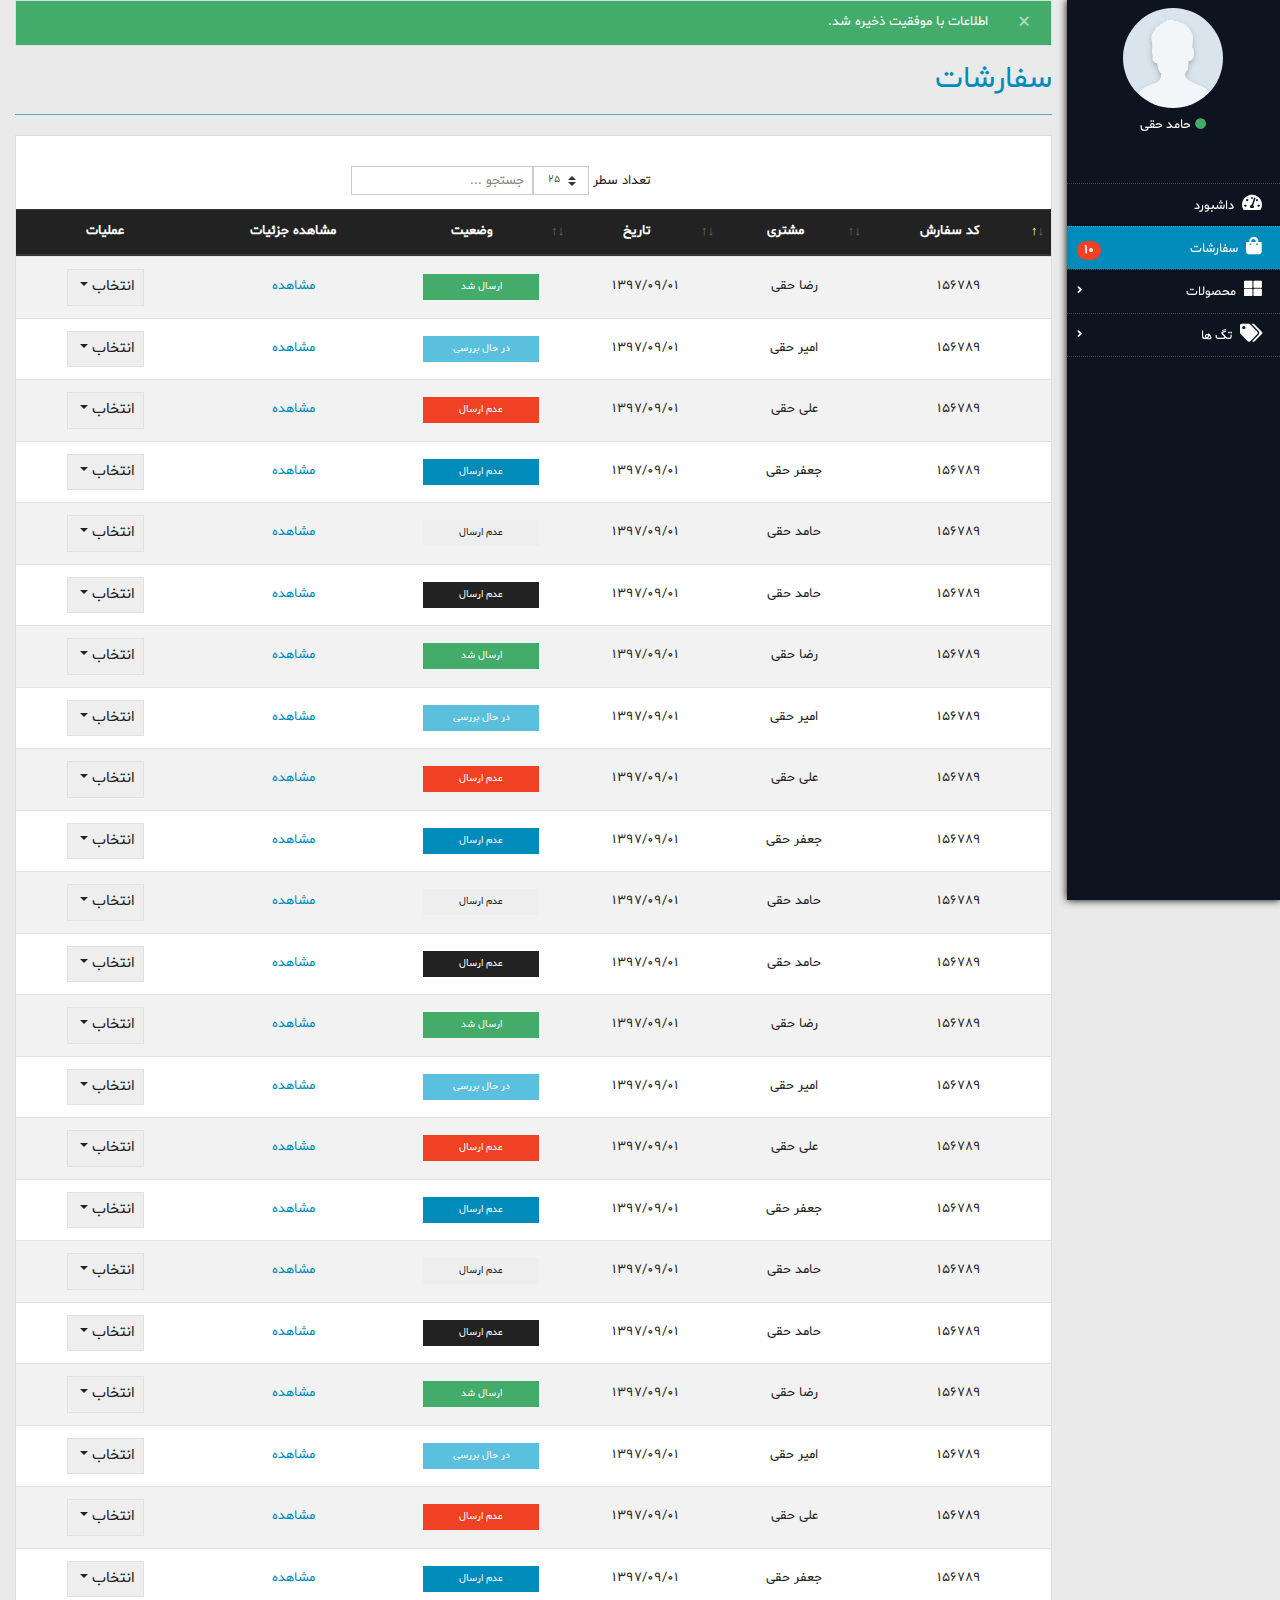
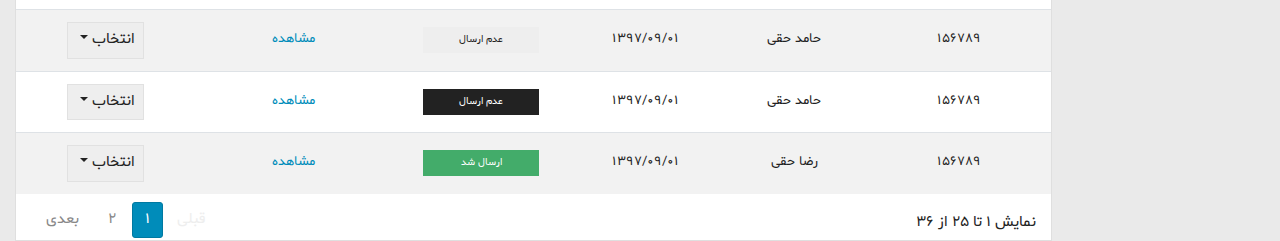
==== orders.html @ f3b3e15e "[Add] : Add Project" ====
<!DOCTYPE html>
<html>
<head>
    <meta charset="utf-8"/>
    <meta http-equiv="X-UA-Compatible" content="IE=edge">
    <title>پنل مدیریت | سفارشات</title>
    <meta name="viewport" content="width=device-width, initial-scale=1">
    <link rel="stylesheet" type="text/css" href="./css/style.css"/>
    <link rel="stylesheet" type="text/css" href="./css/dataTables.bootstrap4.min.css"/>
</head>
<body>
<div class="container-fluid">
    <div class="row">
        <div class="col-xl-2 col-lg-2 col-md-12 col-sm-12 sidebar ">
            <img src="./img/user.png" alt="" class="rounded-circle img-fluid mx-auto d-block profile-image mt-2 mb-2">
            <div class="text-center mb-5">
                <i class="fa fa-circle fa-sm text-success mr-1"></i><a href="#" class="mr-1 ml-1">حامد حقی</a>
            </div>
            <ul>
                <li><a href="index.html"><i class="fa fa-tachometer-alt mr-2 ml-2"></i><span>داشبورد</span></a>
                </li>
                <li class="focus"><a href="orders.html"><i class="fa fa-shopping-bag mr-2 ml-2"></i><span>سفارشات</span>
                    <span class="badge badge-danger badge-pill font-weight-bold float-left mt-1 animated shake sidebar-badge">10</span></a>
                </li>
                <li class="menu">
                    <a data-toggle="collapse" href="#products">
                        <i class="fa fa-th-large mr-2 ml-2"></i><span>محصولات</span>
                        <i class="fa fa-angle-right float-left sidebar-arrow menu-arrow"></i>
                    </a>
                    <ul class="collapse" id="products">
                        <li><a href="product.html"><i class="fa fa-dot-circle sidebar-arrow ml-2"></i><span>افزودن محصول</span></a>
                        </li>
                        <li><a href="products.html"><i class="fa fa-dot-circle sidebar-arrow ml-2"></i><span>لیست محصولات</span></a>
                        </li>
                    </ul>
                </li>
                <li class="menu">
                    <a data-toggle="collapse" href="#tags">
                        <i class="fa fa-tags mr-2 ml-2"></i><span>تگ ها</span>
                        <i class="fa fa-angle-right float-left sidebar-arrow menu-arrow"></i>
                    </a>
                    <ul class="collapse" id="tags">
                        <li><a href="tag.html"><i class="fa fa-dot-circle sidebar-arrow ml-2"></i><span>افزودن تگ</span></a>
                        </li>
                        <li><a href="tags.html"><i class="fa fa-dot-circle sidebar-arrow ml-2"></i><span>لیست تگ ها</span></a>
                        </li>
                    </ul>
                </li>
            </ul>
        </div>
        <div class="col-xl-10 col-lg-10 col-md-12 col-sm-12">
            <div class="alert alert-dismissible alert-success text-right direction-rtl" role="alert">
                <button type="button" class="close" data-dismiss="alert">&times;</button>
                <strong>اطلاعات با موفقیت ذخیره شد</strong>.
            </div>
            <div class="row direction-rtl mt-2">
                <div class="col-sm-12">
                    <h2 class="text-right text-primary">سفارشات</h2>
                    <hr class="bg-info">
                </div>
                <div class="col-xl-12 col-lg-12 col-md-12 col-sm-12 mt-1">
                    <div class="card">
                        <div class="card-body p-0">
                            <div class="table-responsive">
                                <table id="myTable" class="table table-hover table-striped">
                                    <thead class="thead-dark text-center">
                                    <tr>
                                        <th>کد سفارش</th>
                                        <th>مشتری</th>
                                        <th>تاریخ</th>
                                        <th>وضعیت</th>
                                        <th class="no-sort">مشاهده جزئیات</th>
                                        <th class="no-sort">عملیات</th>
                                    </tr>
                                    </thead>
                                    <tbody class="text-center">
                                    <tr>
                                        <td class="align-middle">156789</td>
                                        <td class="align-middle">رضا حقی</td>
                                        <td class="align-middle">1397/09/01</td>
                                        <td class="align-middle"><span class="badge badge-success p-2 w-75">ارسال شد</span></td>
                                        <td class="align-middle"><a href="#">مشاهده</a></td>
                                        <td class="align-middle">
                                            <div class="btn-group">
                                                <button type="button" class="btn btn-light dropdown-toggle" data-toggle="dropdown" aria-haspopup="true" aria-expanded="false">
                                                    انتخاب
                                                </button>
                                                <div class="dropdown-menu direction-rtl text-right dropdown-menu-right">
                                                    <a class="dropdown-item" href="#"><i class="fa fa-pencil-alt ml-2"></i><span>ویرایش</span></a>
                                                    <a class="dropdown-item" href="#"><i class="fa fa-trash ml-2"></i><span>حذف</span></a>
                                                </div>
                                            </div>
                                        </td>
                                    </tr>
                                    <tr>
                                        <td class="align-middle">156789</td>
                                        <td class="align-middle">امیر حقی</td>
                                        <td class="align-middle">1397/09/01</td>
                                        <td class="align-middle"><span class="badge badge-info p-2 w-75">در حال بررسی</span></td>
                                        <td class="align-middle"><a href="#">مشاهده</a></td>
                                        <td class="align-middle">
                                            <div class="btn-group">
                                                <button type="button" class="btn btn-light dropdown-toggle" data-toggle="dropdown" aria-haspopup="true" aria-expanded="false">
                                                    انتخاب
                                                </button>
                                                <div class="dropdown-menu direction-rtl text-right dropdown-menu-right">
                                                    <a class="dropdown-item" href="#"><i class="fa fa-pencil-alt ml-2"></i><span>ویرایش</span></a>
                                                    <a class="dropdown-item" href="#"><i class="fa fa-trash ml-2"></i><span>حذف</span></a>
                                                </div>
                                            </div>
                                        </td>
                                    </tr>
                                    <tr>
                                        <td class="align-middle">156789</td>
                                        <td class="align-middle">علی حقی</td>
                                        <td class="align-middle">1397/09/01</td>
                                        <td class="align-middle"><span class="badge badge-danger p-2 w-75">عدم ارسال</span></td>
                                        <td class="align-middle"><a href="#">مشاهده</a></td>
                                        <td class="align-middle">
                                            <div class="btn-group">
                                                <button type="button" class="btn btn-light dropdown-toggle" data-toggle="dropdown" aria-haspopup="true" aria-expanded="false">
                                                    انتخاب
                                                </button>
                                                <div class="dropdown-menu direction-rtl text-right dropdown-menu-right">
                                                    <a class="dropdown-item" href="#"><i class="fa fa-pencil-alt ml-2"></i><span>ویرایش</span></a>
                                                    <a class="dropdown-item" href="#"><i class="fa fa-trash ml-2"></i><span>حذف</span></a>
                                                </div>
                                            </div>
                                        </td>
                                    </tr>
                                    <tr>
                                        <td class="align-middle">156789</td>
                                        <td class="align-middle">جعفر حقی</td>
                                        <td class="align-middle">1397/09/01</td>
                                        <td class="align-middle"><span class="badge badge-primary p-2 w-75">عدم ارسال</span></td>
                                        <td class="align-middle"><a href="#">مشاهده</a></td>
                                        <td class="align-middle">
                                            <div class="btn-group">
                                                <button type="button" class="btn btn-light dropdown-toggle" data-toggle="dropdown" aria-haspopup="true" aria-expanded="false">
                                                    انتخاب
                                                </button>
                                                <div class="dropdown-menu direction-rtl text-right dropdown-menu-right">
                                                    <a class="dropdown-item" href="#"><i class="fa fa-pencil-alt ml-2"></i><span>ویرایش</span></a>
                                                    <a class="dropdown-item" href="#"><i class="fa fa-trash ml-2"></i><span>حذف</span></a>
                                                </div>
                                            </div>
                                        </td>
                                    </tr>
                                    <tr>
                                        <td class="align-middle">156789</td>
                                        <td class="align-middle">حامد حقی</td>
                                        <td class="align-middle">1397/09/01</td>
                                        <td class="align-middle"><span class="badge badge-secondary p-2 w-75">عدم ارسال</span></td>
                                        <td class="align-middle"><a href="#">مشاهده</a></td>
                                        <td class="align-middle">
                                            <div class="btn-group">
                                                <button type="button" class="btn btn-light dropdown-toggle" data-toggle="dropdown" aria-haspopup="true" aria-expanded="false">
                                                    انتخاب
                                                </button>
                                                <div class="dropdown-menu direction-rtl text-right dropdown-menu-right">
                                                    <a class="dropdown-item" href="#"><i class="fa fa-pencil-alt ml-2"></i><span>ویرایش</span></a>
                                                    <a class="dropdown-item" href="#"><i class="fa fa-trash ml-2"></i><span>حذف</span></a>
                                                </div>
                                            </div>
                                        </td>
                                    </tr>
                                    <tr>
                                        <td class="align-middle">156789</td>
                                        <td class="align-middle">حامد حقی</td>
                                        <td class="align-middle">1397/09/01</td>
                                        <td class="align-middle"><span class="badge badge-dark p-2 w-75">عدم ارسال</span></td>
                                        <td class="align-middle"><a href="#">مشاهده</a></td>
                                        <td class="align-middle">
                                            <div class="btn-group">
                                                <button type="button" class="btn btn-light dropdown-toggle" data-toggle="dropdown" aria-haspopup="true" aria-expanded="false">
                                                    انتخاب
                                                </button>
                                                <div class="dropdown-menu direction-rtl text-right dropdown-menu-right">
                                                    <a class="dropdown-item" href="#"><i class="fa fa-pencil-alt ml-2"></i><span>ویرایش</span></a>
                                                    <a class="dropdown-item" href="#"><i class="fa fa-trash ml-2"></i><span>حذف</span></a>
                                                </div>
                                            </div>
                                        </td>
                                    </tr>
                                    <tr>
                                        <td class="align-middle">156789</td>
                                        <td class="align-middle">رضا حقی</td>
                                        <td class="align-middle">1397/09/01</td>
                                        <td class="align-middle"><span class="badge badge-success p-2 w-75">ارسال شد</span></td>
                                        <td class="align-middle"><a href="#">مشاهده</a></td>
                                        <td class="align-middle">
                                            <div class="btn-group">
                                                <button type="button" class="btn btn-light dropdown-toggle" data-toggle="dropdown" aria-haspopup="true" aria-expanded="false">
                                                    انتخاب
                                                </button>
                                                <div class="dropdown-menu direction-rtl text-right dropdown-menu-right">
                                                    <a class="dropdown-item" href="#"><i class="fa fa-pencil-alt ml-2"></i><span>ویرایش</span></a>
                                                    <a class="dropdown-item" href="#"><i class="fa fa-trash ml-2"></i><span>حذف</span></a>
                                                </div>
                                            </div>
                                        </td>
                                    </tr>
                                    <tr>
                                        <td class="align-middle">156789</td>
                                        <td class="align-middle">امیر حقی</td>
                                        <td class="align-middle">1397/09/01</td>
                                        <td class="align-middle"><span class="badge badge-info p-2 w-75">در حال بررسی</span></td>
                                        <td class="align-middle"><a href="#">مشاهده</a></td>
                                        <td class="align-middle">
                                            <div class="btn-group">
                                                <button type="button" class="btn btn-light dropdown-toggle" data-toggle="dropdown" aria-haspopup="true" aria-expanded="false">
                                                    انتخاب
                                                </button>
                                                <div class="dropdown-menu direction-rtl text-right dropdown-menu-right">
                                                    <a class="dropdown-item" href="#"><i class="fa fa-pencil-alt ml-2"></i><span>ویرایش</span></a>
                                                    <a class="dropdown-item" href="#"><i class="fa fa-trash ml-2"></i><span>حذف</span></a>
                                                </div>
                                            </div>
                                        </td>
                                    </tr>
                                    <tr>
                                        <td class="align-middle">156789</td>
                                        <td class="align-middle">علی حقی</td>
                                        <td class="align-middle">1397/09/01</td>
                                        <td class="align-middle"><span class="badge badge-danger p-2 w-75">عدم ارسال</span></td>
                                        <td class="align-middle"><a href="#">مشاهده</a></td>
                                        <td class="align-middle">
                                            <div class="btn-group">
                                                <button type="button" class="btn btn-light dropdown-toggle" data-toggle="dropdown" aria-haspopup="true" aria-expanded="false">
                                                    انتخاب
                                                </button>
                                                <div class="dropdown-menu direction-rtl text-right dropdown-menu-right">
                                                    <a class="dropdown-item" href="#"><i class="fa fa-pencil-alt ml-2"></i><span>ویرایش</span></a>
                                                    <a class="dropdown-item" href="#"><i class="fa fa-trash ml-2"></i><span>حذف</span></a>
                                                </div>
                                            </div>
                                        </td>
                                    </tr>
                                    <tr>
                                        <td class="align-middle">156789</td>
                                        <td class="align-middle">جعفر حقی</td>
                                        <td class="align-middle">1397/09/01</td>
                                        <td class="align-middle"><span class="badge badge-primary p-2 w-75">عدم ارسال</span></td>
                                        <td class="align-middle"><a href="#">مشاهده</a></td>
                                        <td class="align-middle">
                                            <div class="btn-group">
                                                <button type="button" class="btn btn-light dropdown-toggle" data-toggle="dropdown" aria-haspopup="true" aria-expanded="false">
                                                    انتخاب
                                                </button>
                                                <div class="dropdown-menu direction-rtl text-right dropdown-menu-right">
                                                    <a class="dropdown-item" href="#"><i class="fa fa-pencil-alt ml-2"></i><span>ویرایش</span></a>
                                                    <a class="dropdown-item" href="#"><i class="fa fa-trash ml-2"></i><span>حذف</span></a>
                                                </div>
                                            </div>
                                        </td>
                                    </tr>
                                    <tr>
                                        <td class="align-middle">156789</td>
                                        <td class="align-middle">حامد حقی</td>
                                        <td class="align-middle">1397/09/01</td>
                                        <td class="align-middle"><span class="badge badge-secondary p-2 w-75">عدم ارسال</span></td>
                                        <td class="align-middle"><a href="#">مشاهده</a></td>
                                        <td class="align-middle">
                                            <div class="btn-group">
                                                <button type="button" class="btn btn-light dropdown-toggle" data-toggle="dropdown" aria-haspopup="true" aria-expanded="false">
                                                    انتخاب
                                                </button>
                                                <div class="dropdown-menu direction-rtl text-right dropdown-menu-right">
                                                    <a class="dropdown-item" href="#"><i class="fa fa-pencil-alt ml-2"></i><span>ویرایش</span></a>
                                                    <a class="dropdown-item" href="#"><i class="fa fa-trash ml-2"></i><span>حذف</span></a>
                                                </div>
                                            </div>
                                        </td>
                                    </tr>
                                    <tr>
                                        <td class="align-middle">156789</td>
                                        <td class="align-middle">حامد حقی</td>
                                        <td class="align-middle">1397/09/01</td>
                                        <td class="align-middle"><span class="badge badge-dark p-2 w-75">عدم ارسال</span></td>
                                        <td class="align-middle"><a href="#">مشاهده</a></td>
                                        <td class="align-middle">
                                            <div class="btn-group">
                                                <button type="button" class="btn btn-light dropdown-toggle" data-toggle="dropdown" aria-haspopup="true" aria-expanded="false">
                                                    انتخاب
                                                </button>
                                                <div class="dropdown-menu direction-rtl text-right dropdown-menu-right">
                                                    <a class="dropdown-item" href="#"><i class="fa fa-pencil-alt ml-2"></i><span>ویرایش</span></a>
                                                    <a class="dropdown-item" href="#"><i class="fa fa-trash ml-2"></i><span>حذف</span></a>
                                                </div>
                                            </div>
                                        </td>
                                    </tr>
                                    <tr>
                                        <td class="align-middle">156789</td>
                                        <td class="align-middle">رضا حقی</td>
                                        <td class="align-middle">1397/09/01</td>
                                        <td class="align-middle"><span class="badge badge-success p-2 w-75">ارسال شد</span></td>
                                        <td class="align-middle"><a href="#">مشاهده</a></td>
                                        <td class="align-middle">
                                            <div class="btn-group">
                                                <button type="button" class="btn btn-light dropdown-toggle" data-toggle="dropdown" aria-haspopup="true" aria-expanded="false">
                                                    انتخاب
                                                </button>
                                                <div class="dropdown-menu direction-rtl text-right dropdown-menu-right">
                                                    <a class="dropdown-item" href="#"><i class="fa fa-pencil-alt ml-2"></i><span>ویرایش</span></a>
                                                    <a class="dropdown-item" href="#"><i class="fa fa-trash ml-2"></i><span>حذف</span></a>
                                                </div>
                                            </div>
                                        </td>
                                    </tr>
                                    <tr>
                                        <td class="align-middle">156789</td>
                                        <td class="align-middle">امیر حقی</td>
                                        <td class="align-middle">1397/09/01</td>
                                        <td class="align-middle"><span class="badge badge-info p-2 w-75">در حال بررسی</span></td>
                                        <td class="align-middle"><a href="#">مشاهده</a></td>
                                        <td class="align-middle">
                                            <div class="btn-group">
                                                <button type="button" class="btn btn-light dropdown-toggle" data-toggle="dropdown" aria-haspopup="true" aria-expanded="false">
                                                    انتخاب
                                                </button>
                                                <div class="dropdown-menu direction-rtl text-right dropdown-menu-right">
                                                    <a class="dropdown-item" href="#"><i class="fa fa-pencil-alt ml-2"></i><span>ویرایش</span></a>
                                                    <a class="dropdown-item" href="#"><i class="fa fa-trash ml-2"></i><span>حذف</span></a>
                                                </div>
                                            </div>
                                        </td>
                                    </tr>
                                    <tr>
                                        <td class="align-middle">156789</td>
                                        <td class="align-middle">علی حقی</td>
                                        <td class="align-middle">1397/09/01</td>
                                        <td class="align-middle"><span class="badge badge-danger p-2 w-75">عدم ارسال</span></td>
                                        <td class="align-middle"><a href="#">مشاهده</a></td>
                                        <td class="align-middle">
                                            <div class="btn-group">
                                                <button type="button" class="btn btn-light dropdown-toggle" data-toggle="dropdown" aria-haspopup="true" aria-expanded="false">
                                                    انتخاب
                                                </button>
                                                <div class="dropdown-menu direction-rtl text-right dropdown-menu-right">
                                                    <a class="dropdown-item" href="#"><i class="fa fa-pencil-alt ml-2"></i><span>ویرایش</span></a>
                                                    <a class="dropdown-item" href="#"><i class="fa fa-trash ml-2"></i><span>حذف</span></a>
                                                </div>
                                            </div>
                                        </td>
                                    </tr>
                                    <tr>
                                        <td class="align-middle">156789</td>
                                        <td class="align-middle">جعفر حقی</td>
                                        <td class="align-middle">1397/09/01</td>
                                        <td class="align-middle"><span class="badge badge-primary p-2 w-75">عدم ارسال</span></td>
                                        <td class="align-middle"><a href="#">مشاهده</a></td>
                                        <td class="align-middle">
                                            <div class="btn-group">
                                                <button type="button" class="btn btn-light dropdown-toggle" data-toggle="dropdown" aria-haspopup="true" aria-expanded="false">
                                                    انتخاب
                                                </button>
                                                <div class="dropdown-menu direction-rtl text-right dropdown-menu-right">
                                                    <a class="dropdown-item" href="#"><i class="fa fa-pencil-alt ml-2"></i><span>ویرایش</span></a>
                                                    <a class="dropdown-item" href="#"><i class="fa fa-trash ml-2"></i><span>حذف</span></a>
                                                </div>
                                            </div>
                                        </td>
                                    </tr>
                                    <tr>
                                        <td class="align-middle">156789</td>
                                        <td class="align-middle">حامد حقی</td>
                                        <td class="align-middle">1397/09/01</td>
                                        <td class="align-middle"><span class="badge badge-secondary p-2 w-75">عدم ارسال</span></td>
                                        <td class="align-middle"><a href="#">مشاهده</a></td>
                                        <td class="align-middle">
                                            <div class="btn-group">
                                                <button type="button" class="btn btn-light dropdown-toggle" data-toggle="dropdown" aria-haspopup="true" aria-expanded="false">
                                                    انتخاب
                                                </button>
                                                <div class="dropdown-menu direction-rtl text-right dropdown-menu-right">
                                                    <a class="dropdown-item" href="#"><i class="fa fa-pencil-alt ml-2"></i><span>ویرایش</span></a>
                                                    <a class="dropdown-item" href="#"><i class="fa fa-trash ml-2"></i><span>حذف</span></a>
                                                </div>
                                            </div>
                                        </td>
                                    </tr>
                                    <tr>
                                        <td class="align-middle">156789</td>
                                        <td class="align-middle">حامد حقی</td>
                                        <td class="align-middle">1397/09/01</td>
                                        <td class="align-middle"><span class="badge badge-dark p-2 w-75">عدم ارسال</span></td>
                                        <td class="align-middle"><a href="#">مشاهده</a></td>
                                        <td class="align-middle">
                                            <div class="btn-group">
                                                <button type="button" class="btn btn-light dropdown-toggle" data-toggle="dropdown" aria-haspopup="true" aria-expanded="false">
                                                    انتخاب
                                                </button>
                                                <div class="dropdown-menu direction-rtl text-right dropdown-menu-right">
                                                    <a class="dropdown-item" href="#"><i class="fa fa-pencil-alt ml-2"></i><span>ویرایش</span></a>
                                                    <a class="dropdown-item" href="#"><i class="fa fa-trash ml-2"></i><span>حذف</span></a>
                                                </div>
                                            </div>
                                        </td>
                                    </tr>
                                    <tr>
                                        <td class="align-middle">156789</td>
                                        <td class="align-middle">رضا حقی</td>
                                        <td class="align-middle">1397/09/01</td>
                                        <td class="align-middle"><span class="badge badge-success p-2 w-75">ارسال شد</span></td>
                                        <td class="align-middle"><a href="#">مشاهده</a></td>
                                        <td class="align-middle">
                                            <div class="btn-group">
                                                <button type="button" class="btn btn-light dropdown-toggle" data-toggle="dropdown" aria-haspopup="true" aria-expanded="false">
                                                    انتخاب
                                                </button>
                                                <div class="dropdown-menu direction-rtl text-right dropdown-menu-right">
                                                    <a class="dropdown-item" href="#"><i class="fa fa-pencil-alt ml-2"></i><span>ویرایش</span></a>
                                                    <a class="dropdown-item" href="#"><i class="fa fa-trash ml-2"></i><span>حذف</span></a>
                                                </div>
                                            </div>
                                        </td>
                                    </tr>
                                    <tr>
                                        <td class="align-middle">156789</td>
                                        <td class="align-middle">امیر حقی</td>
                                        <td class="align-middle">1397/09/01</td>
                                        <td class="align-middle"><span class="badge badge-info p-2 w-75">در حال بررسی</span></td>
                                        <td class="align-middle"><a href="#">مشاهده</a></td>
                                        <td class="align-middle">
                                            <div class="btn-group">
                                                <button type="button" class="btn btn-light dropdown-toggle" data-toggle="dropdown" aria-haspopup="true" aria-expanded="false">
                                                    انتخاب
                                                </button>
                                                <div class="dropdown-menu direction-rtl text-right dropdown-menu-right">
                                                    <a class="dropdown-item" href="#"><i class="fa fa-pencil-alt ml-2"></i><span>ویرایش</span></a>
                                                    <a class="dropdown-item" href="#"><i class="fa fa-trash ml-2"></i><span>حذف</span></a>
                                                </div>
                                            </div>
                                        </td>
                                    </tr>
                                    <tr>
                                        <td class="align-middle">156789</td>
                                        <td class="align-middle">علی حقی</td>
                                        <td class="align-middle">1397/09/01</td>
                                        <td class="align-middle"><span class="badge badge-danger p-2 w-75">عدم ارسال</span></td>
                                        <td class="align-middle"><a href="#">مشاهده</a></td>
                                        <td class="align-middle">
                                            <div class="btn-group">
                                                <button type="button" class="btn btn-light dropdown-toggle" data-toggle="dropdown" aria-haspopup="true" aria-expanded="false">
                                                    انتخاب
                                                </button>
                                                <div class="dropdown-menu direction-rtl text-right dropdown-menu-right">
                                                    <a class="dropdown-item" href="#"><i class="fa fa-pencil-alt ml-2"></i><span>ویرایش</span></a>
                                                    <a class="dropdown-item" href="#"><i class="fa fa-trash ml-2"></i><span>حذف</span></a>
                                                </div>
                                            </div>
                                        </td>
                                    </tr>
                                    <tr>
                                        <td class="align-middle">156789</td>
                                        <td class="align-middle">جعفر حقی</td>
                                        <td class="align-middle">1397/09/01</td>
                                        <td class="align-middle"><span class="badge badge-primary p-2 w-75">عدم ارسال</span></td>
                                        <td class="align-middle"><a href="#">مشاهده</a></td>
                                        <td class="align-middle">
                                            <div class="btn-group">
                                                <button type="button" class="btn btn-light dropdown-toggle" data-toggle="dropdown" aria-haspopup="true" aria-expanded="false">
                                                    انتخاب
                                                </button>
                                                <div class="dropdown-menu direction-rtl text-right dropdown-menu-right">
                                                    <a class="dropdown-item" href="#"><i class="fa fa-pencil-alt ml-2"></i><span>ویرایش</span></a>
                                                    <a class="dropdown-item" href="#"><i class="fa fa-trash ml-2"></i><span>حذف</span></a>
                                                </div>
                                            </div>
                                        </td>
                                    </tr>
                                    <tr>
                                        <td class="align-middle">156789</td>
                                        <td class="align-middle">حامد حقی</td>
                                        <td class="align-middle">1397/09/01</td>
                                        <td class="align-middle"><span class="badge badge-secondary p-2 w-75">عدم ارسال</span></td>
                                        <td class="align-middle"><a href="#">مشاهده</a></td>
                                        <td class="align-middle">
                                            <div class="btn-group">
                                                <button type="button" class="btn btn-light dropdown-toggle" data-toggle="dropdown" aria-haspopup="true" aria-expanded="false">
                                                    انتخاب
                                                </button>
                                                <div class="dropdown-menu direction-rtl text-right dropdown-menu-right">
                                                    <a class="dropdown-item" href="#"><i class="fa fa-pencil-alt ml-2"></i><span>ویرایش</span></a>
                                                    <a class="dropdown-item" href="#"><i class="fa fa-trash ml-2"></i><span>حذف</span></a>
                                                </div>
                                            </div>
                                        </td>
                                    </tr>
                                    <tr>
                                        <td class="align-middle">156789</td>
                                        <td class="align-middle">حامد حقی</td>
                                        <td class="align-middle">1397/09/01</td>
                                        <td class="align-middle"><span class="badge badge-dark p-2 w-75">عدم ارسال</span></td>
                                        <td class="align-middle"><a href="#">مشاهده</a></td>
                                        <td class="align-middle">
                                            <div class="btn-group">
                                                <button type="button" class="btn btn-light dropdown-toggle" data-toggle="dropdown" aria-haspopup="true" aria-expanded="false">
                                                    انتخاب
                                                </button>
                                                <div class="dropdown-menu direction-rtl text-right dropdown-menu-right">
                                                    <a class="dropdown-item" href="#"><i class="fa fa-pencil-alt ml-2"></i><span>ویرایش</span></a>
                                                    <a class="dropdown-item" href="#"><i class="fa fa-trash ml-2"></i><span>حذف</span></a>
                                                </div>
                                            </div>
                                        </td>
                                    </tr>
                                    <tr>
                                        <td class="align-middle">156789</td>
                                        <td class="align-middle">رضا حقی</td>
                                        <td class="align-middle">1397/09/01</td>
                                        <td class="align-middle"><span class="badge badge-success p-2 w-75">ارسال شد</span></td>
                                        <td class="align-middle"><a href="#">مشاهده</a></td>
                                        <td class="align-middle">
                                            <div class="btn-group">
                                                <button type="button" class="btn btn-light dropdown-toggle" data-toggle="dropdown" aria-haspopup="true" aria-expanded="false">
                                                    انتخاب
                                                </button>
                                                <div class="dropdown-menu direction-rtl text-right dropdown-menu-right">
                                                    <a class="dropdown-item" href="#"><i class="fa fa-pencil-alt ml-2"></i><span>ویرایش</span></a>
                                                    <a class="dropdown-item" href="#"><i class="fa fa-trash ml-2"></i><span>حذف</span></a>
                                                </div>
                                            </div>
                                        </td>
                                    </tr>
                                    <tr>
                                        <td class="align-middle">156789</td>
                                        <td class="align-middle">امیر حقی</td>
                                        <td class="align-middle">1397/09/01</td>
                                        <td class="align-middle"><span class="badge badge-info p-2 w-75">در حال بررسی</span></td>
                                        <td class="align-middle"><a href="#">مشاهده</a></td>
                                        <td class="align-middle">
                                            <div class="btn-group">
                                                <button type="button" class="btn btn-light dropdown-toggle" data-toggle="dropdown" aria-haspopup="true" aria-expanded="false">
                                                    انتخاب
                                                </button>
                                                <div class="dropdown-menu direction-rtl text-right dropdown-menu-right">
                                                    <a class="dropdown-item" href="#"><i class="fa fa-pencil-alt ml-2"></i><span>ویرایش</span></a>
                                                    <a class="dropdown-item" href="#"><i class="fa fa-trash ml-2"></i><span>حذف</span></a>
                                                </div>
                                            </div>
                                        </td>
                                    </tr>
                                    <tr>
                                        <td class="align-middle">156789</td>
                                        <td class="align-middle">علی حقی</td>
                                        <td class="align-middle">1397/09/01</td>
                                        <td class="align-middle"><span class="badge badge-danger p-2 w-75">عدم ارسال</span></td>
                                        <td class="align-middle"><a href="#">مشاهده</a></td>
                                        <td class="align-middle">
                                            <div class="btn-group">
                                                <button type="button" class="btn btn-light dropdown-toggle" data-toggle="dropdown" aria-haspopup="true" aria-expanded="false">
                                                    انتخاب
                                                </button>
                                                <div class="dropdown-menu direction-rtl text-right dropdown-menu-right">
                                                    <a class="dropdown-item" href="#"><i class="fa fa-pencil-alt ml-2"></i><span>ویرایش</span></a>
                                                    <a class="dropdown-item" href="#"><i class="fa fa-trash ml-2"></i><span>حذف</span></a>
                                                </div>
                                            </div>
                                        </td>
                                    </tr>
                                    <tr>
                                        <td class="align-middle">156789</td>
                                        <td class="align-middle">جعفر حقی</td>
                                        <td class="align-middle">1397/09/01</td>
                                        <td class="align-middle"><span class="badge badge-primary p-2 w-75">عدم ارسال</span></td>
                                        <td class="align-middle"><a href="#">مشاهده</a></td>
                                        <td class="align-middle">
                                            <div class="btn-group">
                                                <button type="button" class="btn btn-light dropdown-toggle" data-toggle="dropdown" aria-haspopup="true" aria-expanded="false">
                                                    انتخاب
                                                </button>
                                                <div class="dropdown-menu direction-rtl text-right dropdown-menu-right">
                                                    <a class="dropdown-item" href="#"><i class="fa fa-pencil-alt ml-2"></i><span>ویرایش</span></a>
                                                    <a class="dropdown-item" href="#"><i class="fa fa-trash ml-2"></i><span>حذف</span></a>
                                                </div>
                                            </div>
                                        </td>
                                    </tr>
                                    <tr>
                                        <td class="align-middle">156789</td>
                                        <td class="align-middle">حامد حقی</td>
                                        <td class="align-middle">1397/09/01</td>
                                        <td class="align-middle"><span class="badge badge-secondary p-2 w-75">عدم ارسال</span></td>
                                        <td class="align-middle"><a href="#">مشاهده</a></td>
                                        <td class="align-middle">
                                            <div class="btn-group">
                                                <button type="button" class="btn btn-light dropdown-toggle" data-toggle="dropdown" aria-haspopup="true" aria-expanded="false">
                                                    انتخاب
                                                </button>
                                                <div class="dropdown-menu direction-rtl text-right dropdown-menu-right">
                                                    <a class="dropdown-item" href="#"><i class="fa fa-pencil-alt ml-2"></i><span>ویرایش</span></a>
                                                    <a class="dropdown-item" href="#"><i class="fa fa-trash ml-2"></i><span>حذف</span></a>
                                                </div>
                                            </div>
                                        </td>
                                    </tr>
                                    <tr>
                                        <td class="align-middle">156789</td>
                                        <td class="align-middle">حامد حقی</td>
                                        <td class="align-middle">1397/09/01</td>
                                        <td class="align-middle"><span class="badge badge-dark p-2 w-75">عدم ارسال</span></td>
                                        <td class="align-middle"><a href="#">مشاهده</a></td>
                                        <td class="align-middle">
                                            <div class="btn-group">
                                                <button type="button" class="btn btn-light dropdown-toggle" data-toggle="dropdown" aria-haspopup="true" aria-expanded="false">
                                                    انتخاب
                                                </button>
                                                <div class="dropdown-menu direction-rtl text-right dropdown-menu-right">
                                                    <a class="dropdown-item" href="#"><i class="fa fa-pencil-alt ml-2"></i><span>ویرایش</span></a>
                                                    <a class="dropdown-item" href="#"><i class="fa fa-trash ml-2"></i><span>حذف</span></a>
                                                </div>
                                            </div>
                                        </td>
                                    </tr>
                                    <tr>
                                        <td class="align-middle">156789</td>
                                        <td class="align-middle">رضا حقی</td>
                                        <td class="align-middle">1397/09/01</td>
                                        <td class="align-middle"><span class="badge badge-success p-2 w-75">ارسال شد</span></td>
                                        <td class="align-middle"><a href="#">مشاهده</a></td>
                                        <td class="align-middle">
                                            <div class="btn-group">
                                                <button type="button" class="btn btn-light dropdown-toggle" data-toggle="dropdown" aria-haspopup="true" aria-expanded="false">
                                                    انتخاب
                                                </button>
                                                <div class="dropdown-menu direction-rtl text-right dropdown-menu-right">
                                                    <a class="dropdown-item" href="#"><i class="fa fa-pencil-alt ml-2"></i><span>ویرایش</span></a>
                                                    <a class="dropdown-item" href="#"><i class="fa fa-trash ml-2"></i><span>حذف</span></a>
                                                </div>
                                            </div>
                                        </td>
                                    </tr>
                                    <tr>
                                        <td class="align-middle">156789</td>
                                        <td class="align-middle">امیر حقی</td>
                                        <td class="align-middle">1397/09/01</td>
                                        <td class="align-middle"><span class="badge badge-info p-2 w-75">در حال بررسی</span></td>
                                        <td class="align-middle"><a href="#">مشاهده</a></td>
                                        <td class="align-middle">
                                            <div class="btn-group">
                                                <button type="button" class="btn btn-light dropdown-toggle" data-toggle="dropdown" aria-haspopup="true" aria-expanded="false">
                                                    انتخاب
                                                </button>
                                                <div class="dropdown-menu direction-rtl text-right dropdown-menu-right">
                                                    <a class="dropdown-item" href="#"><i class="fa fa-pencil-alt ml-2"></i><span>ویرایش</span></a>
                                                    <a class="dropdown-item" href="#"><i class="fa fa-trash ml-2"></i><span>حذف</span></a>
                                                </div>
                                            </div>
                                        </td>
                                    </tr>
                                    <tr>
                                        <td class="align-middle">156789</td>
                                        <td class="align-middle">علی حقی</td>
                                        <td class="align-middle">1397/09/01</td>
                                        <td class="align-middle"><span class="badge badge-danger p-2 w-75">عدم ارسال</span></td>
                                        <td class="align-middle"><a href="#">مشاهده</a></td>
                                        <td class="align-middle">
                                            <div class="btn-group">
                                                <button type="button" class="btn btn-light dropdown-toggle" data-toggle="dropdown" aria-haspopup="true" aria-expanded="false">
                                                    انتخاب
                                                </button>
                                                <div class="dropdown-menu direction-rtl text-right dropdown-menu-right">
                                                    <a class="dropdown-item" href="#"><i class="fa fa-pencil-alt ml-2"></i><span>ویرایش</span></a>
                                                    <a class="dropdown-item" href="#"><i class="fa fa-trash ml-2"></i><span>حذف</span></a>
                                                </div>
                                            </div>
                                        </td>
                                    </tr>
                                    <tr>
                                        <td class="align-middle">156789</td>
                                        <td class="align-middle">جعفر حقی</td>
                                        <td class="align-middle">1397/09/01</td>
                                        <td class="align-middle"><span class="badge badge-primary p-2 w-75">عدم ارسال</span></td>
                                        <td class="align-middle"><a href="#">مشاهده</a></td>
                                        <td class="align-middle">
                                            <div class="btn-group">
                                                <button type="button" class="btn btn-light dropdown-toggle" data-toggle="dropdown" aria-haspopup="true" aria-expanded="false">
                                                    انتخاب
                                                </button>
                                                <div class="dropdown-menu direction-rtl text-right dropdown-menu-right">
                                                    <a class="dropdown-item" href="#"><i class="fa fa-pencil-alt ml-2"></i><span>ویرایش</span></a>
                                                    <a class="dropdown-item" href="#"><i class="fa fa-trash ml-2"></i><span>حذف</span></a>
                                                </div>
                                            </div>
                                        </td>
                                    </tr>
                                    <tr>
                                        <td class="align-middle">156789</td>
                                        <td class="align-middle">حامد حقی</td>
                                        <td class="align-middle">1397/09/01</td>
                                        <td class="align-middle"><span class="badge badge-secondary p-2 w-75">عدم ارسال</span></td>
                                        <td class="align-middle"><a href="#">مشاهده</a></td>
                                        <td class="align-middle">
                                            <div class="btn-group">
                                                <button type="button" class="btn btn-light dropdown-toggle" data-toggle="dropdown" aria-haspopup="true" aria-expanded="false">
                                                    انتخاب
                                                </button>
                                                <div class="dropdown-menu direction-rtl text-right dropdown-menu-right">
                                                    <a class="dropdown-item" href="#"><i class="fa fa-pencil-alt ml-2"></i><span>ویرایش</span></a>
                                                    <a class="dropdown-item" href="#"><i class="fa fa-trash ml-2"></i><span>حذف</span></a>
                                                </div>
                                            </div>
                                        </td>
                                    </tr>
                                    <tr>
                                        <td class="align-middle">156789</td>
                                        <td class="align-middle">حامد حقی</td>
                                        <td class="align-middle">1397/09/01</td>
                                        <td class="align-middle"><span class="badge badge-dark p-2 w-75">عدم ارسال</span></td>
                                        <td class="align-middle"><a href="#">مشاهده</a></td>
                                        <td class="align-middle">
                                            <div class="btn-group">
                                                <button type="button" class="btn btn-light dropdown-toggle" data-toggle="dropdown" aria-haspopup="true" aria-expanded="false">
                                                    انتخاب
                                                </button>
                                                <div class="dropdown-menu direction-rtl text-right dropdown-menu-right">
                                                    <a class="dropdown-item" href="#"><i class="fa fa-pencil-alt ml-2"></i><span>ویرایش</span></a>
                                                    <a class="dropdown-item" href="#"><i class="fa fa-trash ml-2"></i><span>حذف</span></a>
                                                </div>
                                            </div>
                                        </td>
                                    </tr>
                                    </tbody>
                                </table>
                            </div>
                        </div>
                    </div>
                </div>

            </div>
        </div>
    </div>
</div>

<script src="./js/jquery-3.3.1.min.js"></script>
<script src="./js/popper.min.js"></script>
<script src="./js/bootstrap.min.js"></script>
<script src="./js/jquery.dataTables.min.js"></script>
<script src="./js/dataTables.bootstrap4.min.js"></script>
<script>
    $('#myTable').DataTable({
        "pageLength": 25,
        "language": {
            "decimal":        "",
            "emptyTable":     "رکوردی وجود ندارد",
            "info":           "نمایش _START_ تا _END_ از _TOTAL_ ",
            "infoEmpty":      "",
            "infoFiltered":   "",
            "infoPostFix":    "",
            "thousands":      ",",
            "lengthMenu":     "تعداد سطر _MENU_",
            "loadingRecords": "در حال برگزاری ...",
            "processing":     "در حال پردازش ...",
            "search":         "",
            "zeroRecords":    "رکوردی یافت نشد",
            "paginate": {
                "first":      "",
                "last":       "",
                "next":       "بعدی",
                "previous":   "قبلی"
            },
            "aria": {
                "sortAscending":  ": ترتیب صعودی",
                "sortDescending": ": ترتیب نزولی"
            }
        },
        "columnDefs": [ {
            "targets": 'no-sort',
            "orderable": false,
        } ]
    });
    $('.dataTables_filter input').attr('placeholder', 'جستجو ...');
</script>
<script src="./js/app.js"></script>
</body>
</html>
---- css/style.css ----
@import "bootstrap.min.css";
@import "../font/fontawesome-free-5.3.1-web/css/all.css";
@import "animate.min.css";
@import "select2.min.css";
@import "select2-bootstrap.min.css";
@font-face {
    font-family: 'Shabnam';
    src: url('../font/shabnam-font-v2.4.0/Farsi-Digits/Shabnam-FD.eot');
    src: url('../font/shabnam-font-v2.4.0/Farsi-Digits/Shabnam-FD.eot?#iefix') format('FontName-opentype'),
         url('../font/shabnam-font-v2.4.0/Farsi-Digits/Shabnam-FD.woff') format('woff'),
         url('../font/shabnam-font-v2.4.0/Farsi-Digits/Shabnam-FD.ttf') format('truetype');
    font-weight: normal;
    font-style: normal;
  }

body {
    font-family: 'Shabnam';
    background : #eaeaea;
    margin: 0;
    padding: 0;



}
.sidebar {
    z-index: 1031;
    background: #0e141f;
    color: #fff;
    height: 100%;
    right: 0;
    padding: 0;
    box-shadow: 0 0 8px #000;
    text-align: right;
    direction: rtl;
    font-size: .85em;
    position: fixed;
    overflow-x: hidden;
    overflow-y: visible;
}

@media (max-width: 1000px) {

    .sidebar {
        top: 0;
        clear: both;
        margin: 0 auto;
        position: relative;


    }
}

.profile-image {
    height: 100px;
    width: 100px;
}

.sidebar a {
    color: #fff;
}


.sidebar ul {
    list-style: none;
    padding: 0;
}


.sidebar ul li {
    display: block;
    width: 100%;
    padding: 0;
    border-top: dotted 1px rgba(240,240,240,0.24);
    vertical-align: center;
}

.sidebar ul li:last-child {
    border-bottom: dotted 1px rgba(240,240,240,0.24);
}

.sidebar ul li ul li{
    border-top: none;
    border-bottom: dotted 1px rgba(240,240,240,0.24);

}
.sidebar ul li ul li:last-child {
   border-bottom: none;
}

.sidebar ul li ul li:first-child {
    margin-top: 5px;
}

.sidebar ul li:hover {
    background: rgba(35, 44, 74, 0.89);
    transition: all .3s;
}

.sidebar ul li ul li:hover {
    background: rgba(42, 71, 107, 0.89);
    transition: all .3s;
}

.sidebar ul li a{
    text-decoration: none;
    display: block;
    width: 100%;
    padding: 10px;
    transition: all .3s;
}

.sidebar ul li a:hover {
    color: #fff !important;
    padding-right: 15px;
    transition: all .3s;
}

.sidebar ul li ul li a:hover {
    color: #fff !important;
    padding-right: 20px;
    transition: all .3s;
}

.sidebar ul li i {
    font-size: 1.4em;
}

.sidebar-arrow {
    font-size: .85em !important;
    margin-top: 5px;
}


.focus{
    background: #008cba;
}


.direction-rtl {
    direction: rtl;
}

.sidebar-badge {
    font-size: .95em;
}


.dataTables_info {
    text-align: right;
}

.dataTables_filter, .dataTables_length {
    margin-top: 30px;
}
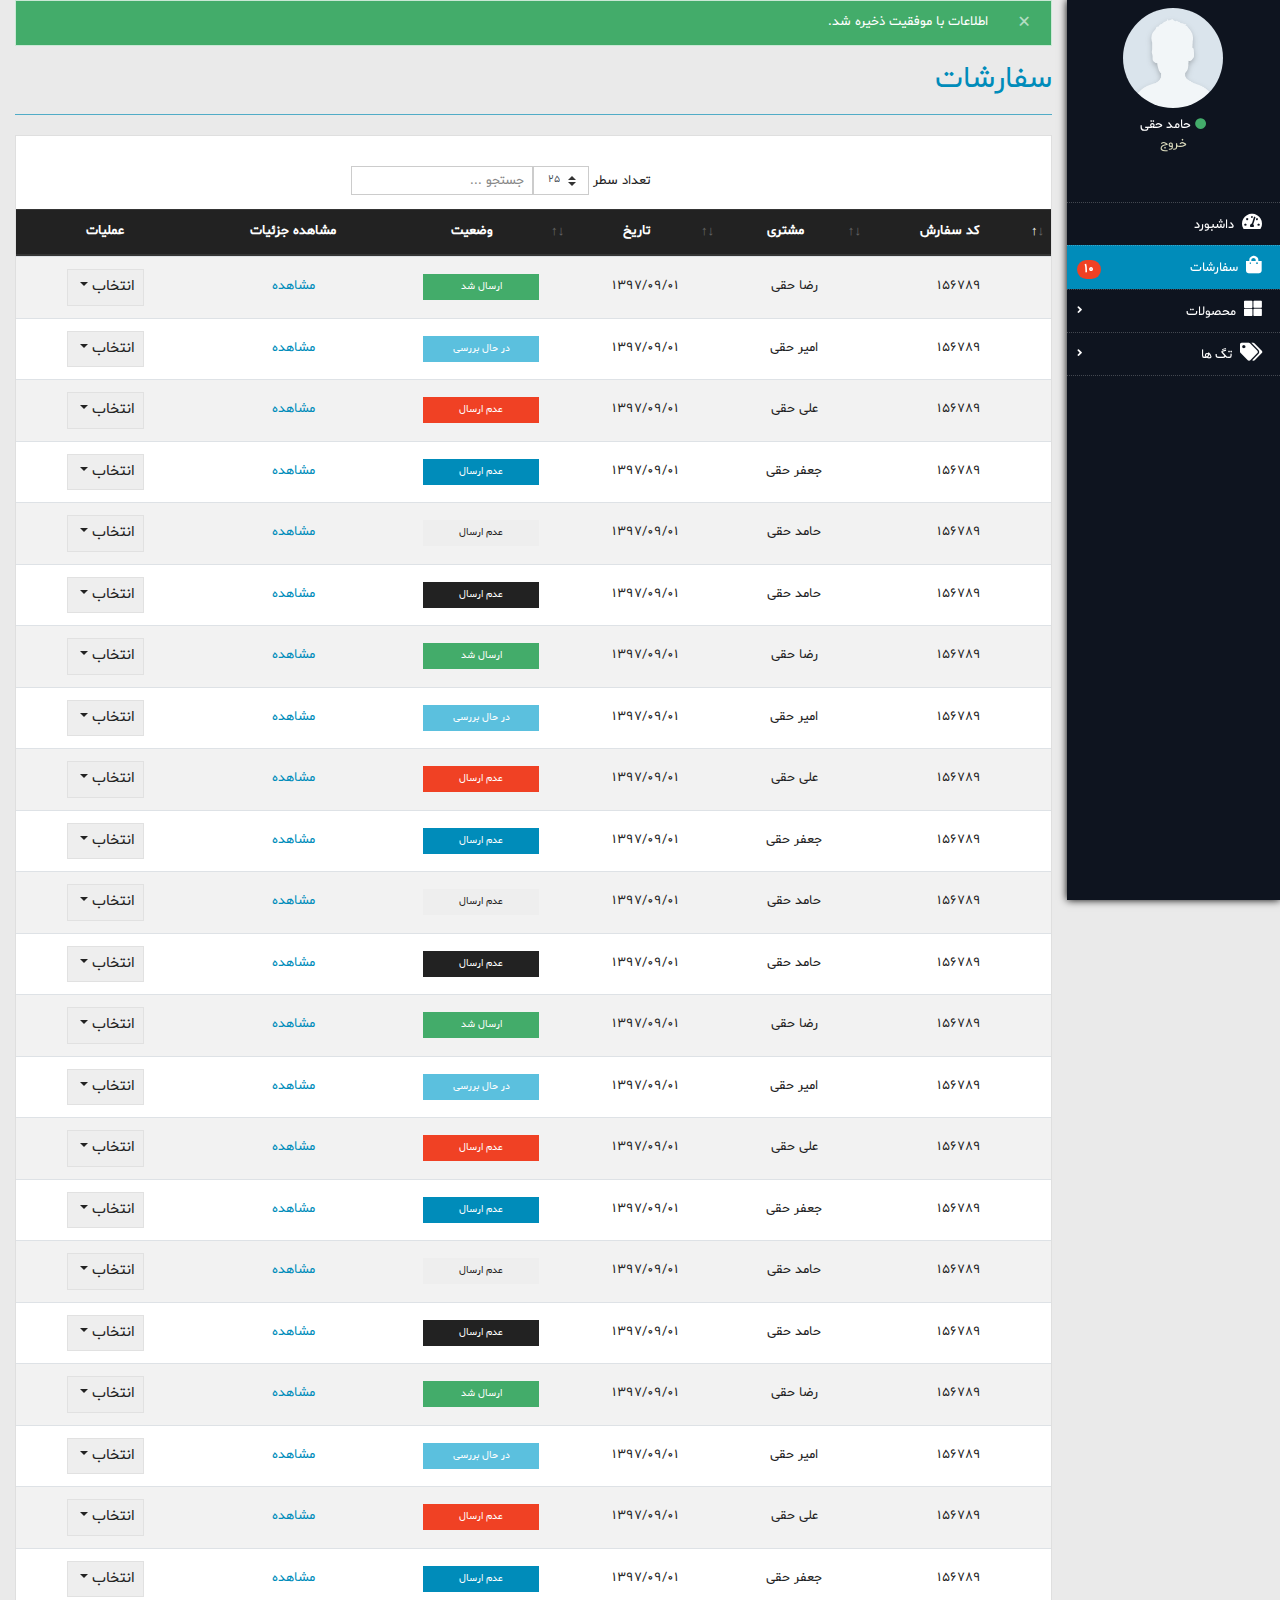
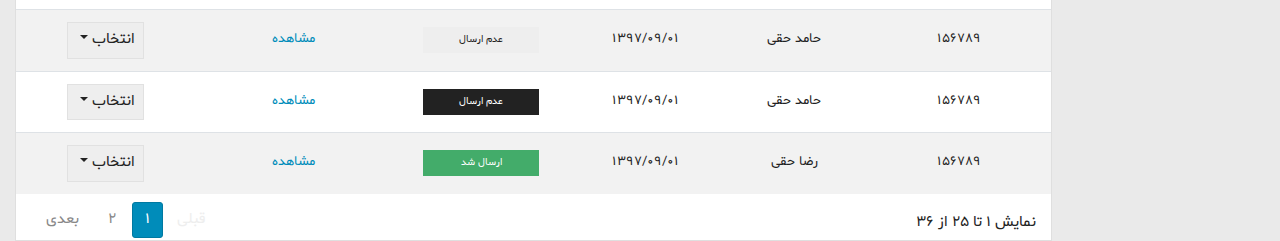
==== commit 7c441a85: "[Add] : Add Logout And Modify Index" ====
--- a/orders.html
+++ b/orders.html
@@ -15,6 +15,8 @@
             <img src="./img/user.png" alt="" class="rounded-circle img-fluid mx-auto d-block profile-image mt-2 mb-2">
             <div class="text-center mb-5">
                 <i class="fa fa-circle fa-sm text-success mr-1"></i><a href="#" class="mr-1 ml-1">حامد حقی</a>
+                <br>
+        		<a href="#" class="mr-1 ml-1 exit">خروج</a>
             </div>
             <ul>
                 <li><a href="index.html"><i class="fa fa-tachometer-alt mr-2 ml-2"></i><span>داشبورد</span></a>
--- a/css/style.css
+++ b/css/style.css
@@ -3,6 +3,7 @@
 @import "animate.min.css";
 @import "select2.min.css";
 @import "select2-bootstrap.min.css";
+@import "bootstrap-toggle.min.css";
 @font-face {
     font-family: 'Shabnam';
     src: url('../font/shabnam-font-v2.4.0/Farsi-Digits/Shabnam-FD.eot');
@@ -155,3 +156,16 @@
 
 
 
+span.toggle-handle.btn.btn-default{
+    background: #fff;
+    border: solid 1px #ccc;
+}
+
+label.btn.btn-default.active.toggle-off
+{
+    border: solid 1px #ccc;
+}
+
+.exit {
+    color : #d9d9bb !important;
+}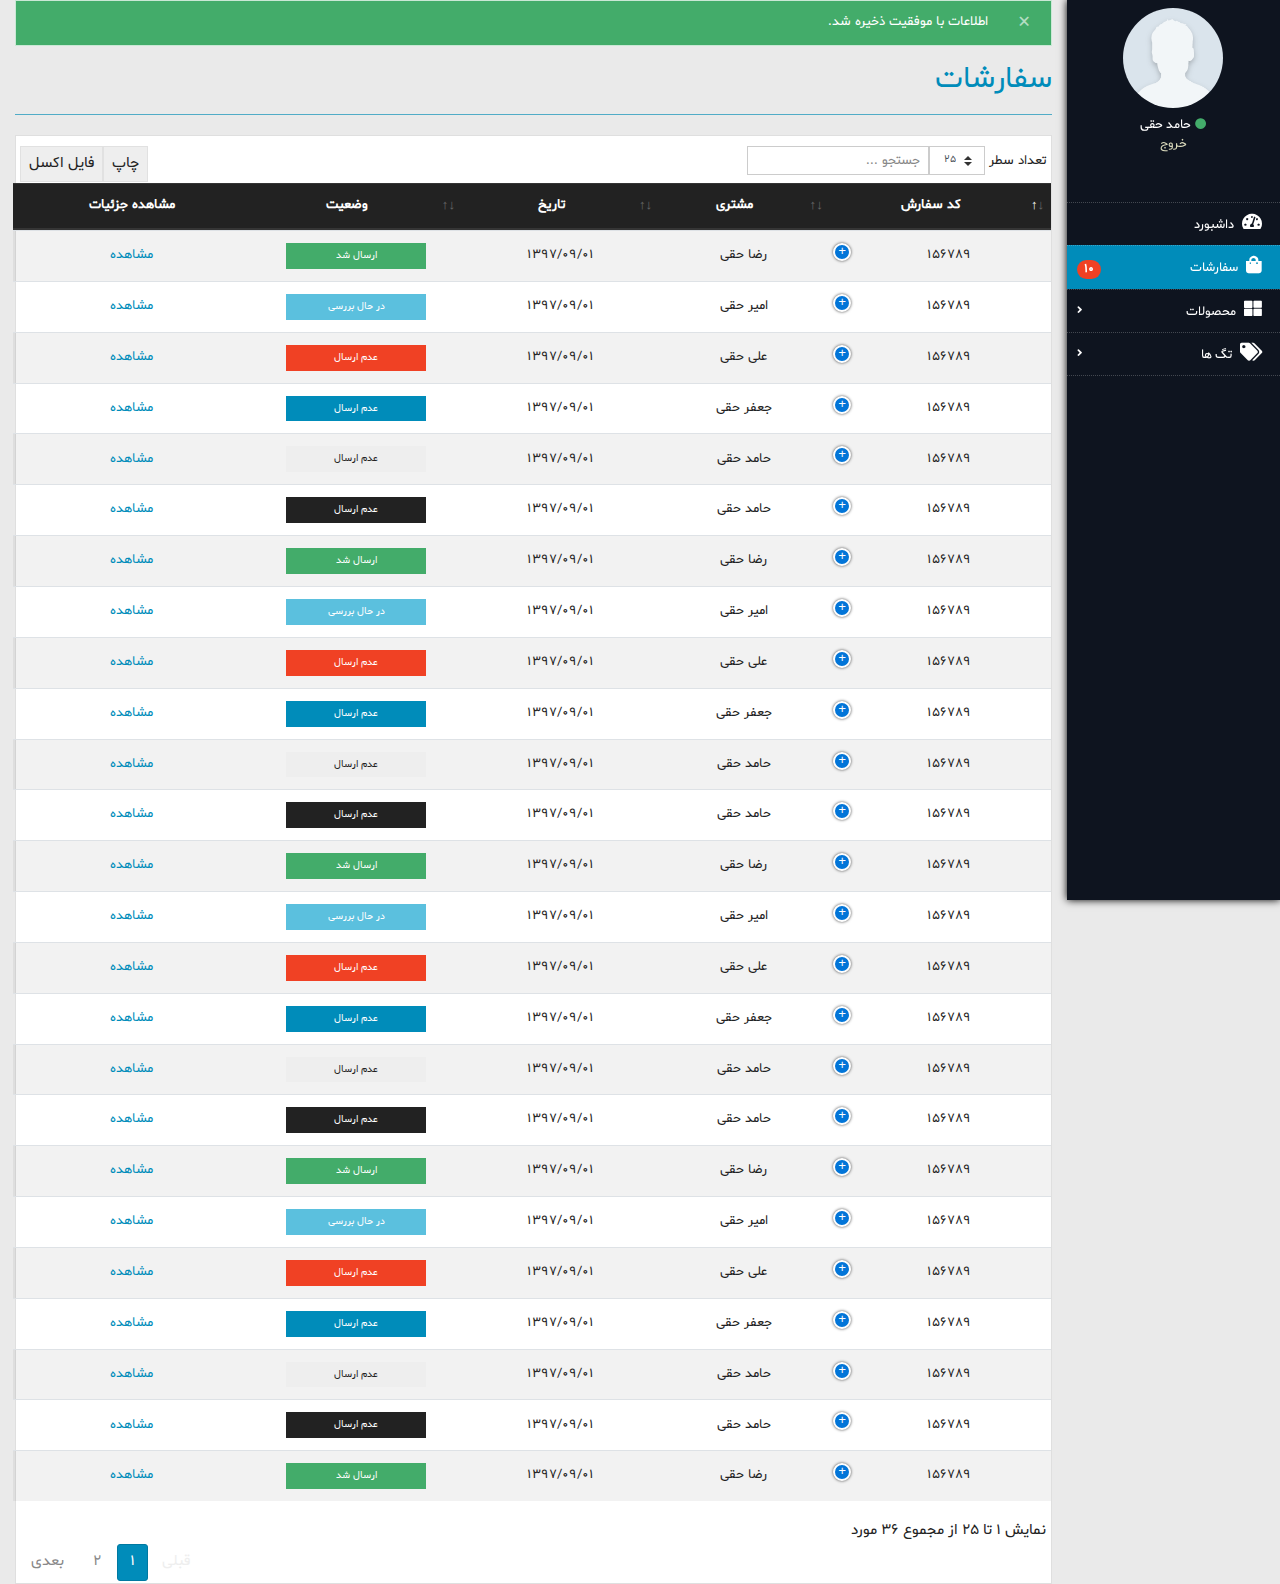
==== commit 22390e1a: "[Add] : Add Full Feature DataTable Js" ====
--- a/orders.html
+++ b/orders.html
@@ -6,7 +6,6 @@
     <title>پنل مدیریت | سفارشات</title>
     <meta name="viewport" content="width=device-width, initial-scale=1">
     <link rel="stylesheet" type="text/css" href="./css/style.css"/>
-    <link rel="stylesheet" type="text/css" href="./css/dataTables.bootstrap4.min.css"/>
 </head>
 <body>
 <div class="container-fluid">
@@ -63,7 +62,7 @@
                 <div class="col-xl-12 col-lg-12 col-md-12 col-sm-12 mt-1">
                     <div class="card">
                         <div class="card-body p-0">
-                            <div class="table-responsive">
+                           
                                 <table id="myTable" class="table table-hover table-striped">
                                     <thead class="thead-dark text-center">
                                     <tr>
@@ -726,7 +725,7 @@
                                     </tr>
                                     </tbody>
                                 </table>
-                            </div>
+                          
                         </div>
                     </div>
                 </div>
@@ -739,39 +738,59 @@
 <script src="./js/jquery-3.3.1.min.js"></script>
 <script src="./js/popper.min.js"></script>
 <script src="./js/bootstrap.min.js"></script>
-<script src="./js/jquery.dataTables.min.js"></script>
-<script src="./js/dataTables.bootstrap4.min.js"></script>
+<script src="./js/DataTables/datatables.min.js"></script>
 <script>
+  
     $('#myTable').DataTable({
-        "pageLength": 25,
-        "language": {
-            "decimal":        "",
-            "emptyTable":     "رکوردی وجود ندارد",
-            "info":           "نمایش _START_ تا _END_ از _TOTAL_ ",
-            "infoEmpty":      "",
-            "infoFiltered":   "",
-            "infoPostFix":    "",
-            "thousands":      ",",
-            "lengthMenu":     "تعداد سطر _MENU_",
-            "loadingRecords": "در حال برگزاری ...",
-            "processing":     "در حال پردازش ...",
-            "search":         "",
-            "zeroRecords":    "رکوردی یافت نشد",
-            "paginate": {
-                "first":      "",
-                "last":       "",
-                "next":       "بعدی",
-                "previous":   "قبلی"
+        "dom": 'Blfrtip',
+        buttons: [
+            {
+                extend: 'print',
+                text: 'چاپ',
+                exportOptions: {
+                    columns: ':not(:last-child)',
+                }
             },
-            "aria": {
-                "sortAscending":  ": ترتیب صعودی",
-                "sortDescending": ": ترتیب نزولی"
+            {
+                extend: 'excel',
+                text: 'فایل اکسل',
+                exportOptions: {
+                    columns: ':not(:last-child)',
+                }
+            },
+        ],
+        autoWidth: true,
+        responsive: true,
+        pageLength: 25,
+        language: {
+            decimal:        "",
+            emptyTable:     "رکوردی وجود ندارد",
+            info:           "نمایش _START_ تا _END_ از مجموع _TOTAL_  مورد",
+            infoEmpty:      "",
+            infoFiltered:   "",
+            infoPostFix:    "",
+            thousands:      ",",
+            lengthMenu:     "تعداد سطر _MENU_",
+            loadingRecords: "در حال برگزاری ...",
+            processing:     "در حال پردازش ...",
+            search:         "",
+            zeroRecords:    "رکوردی یافت نشد",
+            paginate: {
+                first:      "",
+                last:       "",
+                next:       "بعدی",
+                previous:   "قبلی"
+            },
+            aria: {
+                sortAscending:  ": ترتیب صعودی",
+                sortDescending: ": ترتیب نزولی"
             }
         },
-        "columnDefs": [ {
-            "targets": 'no-sort',
-            "orderable": false,
-        } ]
+        columnDefs: [ {
+            targets: 'no-sort',
+            orderable: false,
+        } ],
+
     });
     $('.dataTables_filter input').attr('placeholder', 'جستجو ...');
 </script>
--- a/css/style.css
+++ b/css/style.css
@@ -4,6 +4,7 @@
 @import "select2.min.css";
 @import "select2-bootstrap.min.css";
 @import "bootstrap-toggle.min.css";
+@import "../js/DataTables/datatables.min.css";
 @font-face {
     font-family: 'Shabnam';
     src: url('../font/shabnam-font-v2.4.0/Farsi-Digits/Shabnam-FD.eot');
@@ -168,4 +169,33 @@
 
 .exit {
     color : #d9d9bb !important;
-}+}
+
+.dataTables_info {
+    text-align: right;
+    margin-right: 5px;
+}
+
+.dataTables_filter, .dataTables_length, .dt-buttons.btn-group {
+    margin-top: 10px;
+}
+
+#myTable_length {
+    text-align: right;
+    float: right;
+    margin-right: 5px;
+}
+
+#myTable_filter {
+    float: right;
+}
+
+.dt-buttons.btn-group
+{
+    float: left;
+    margin-left: 5px;
+}
+
+#myTable_paginate {
+    text-align: left;
+}
